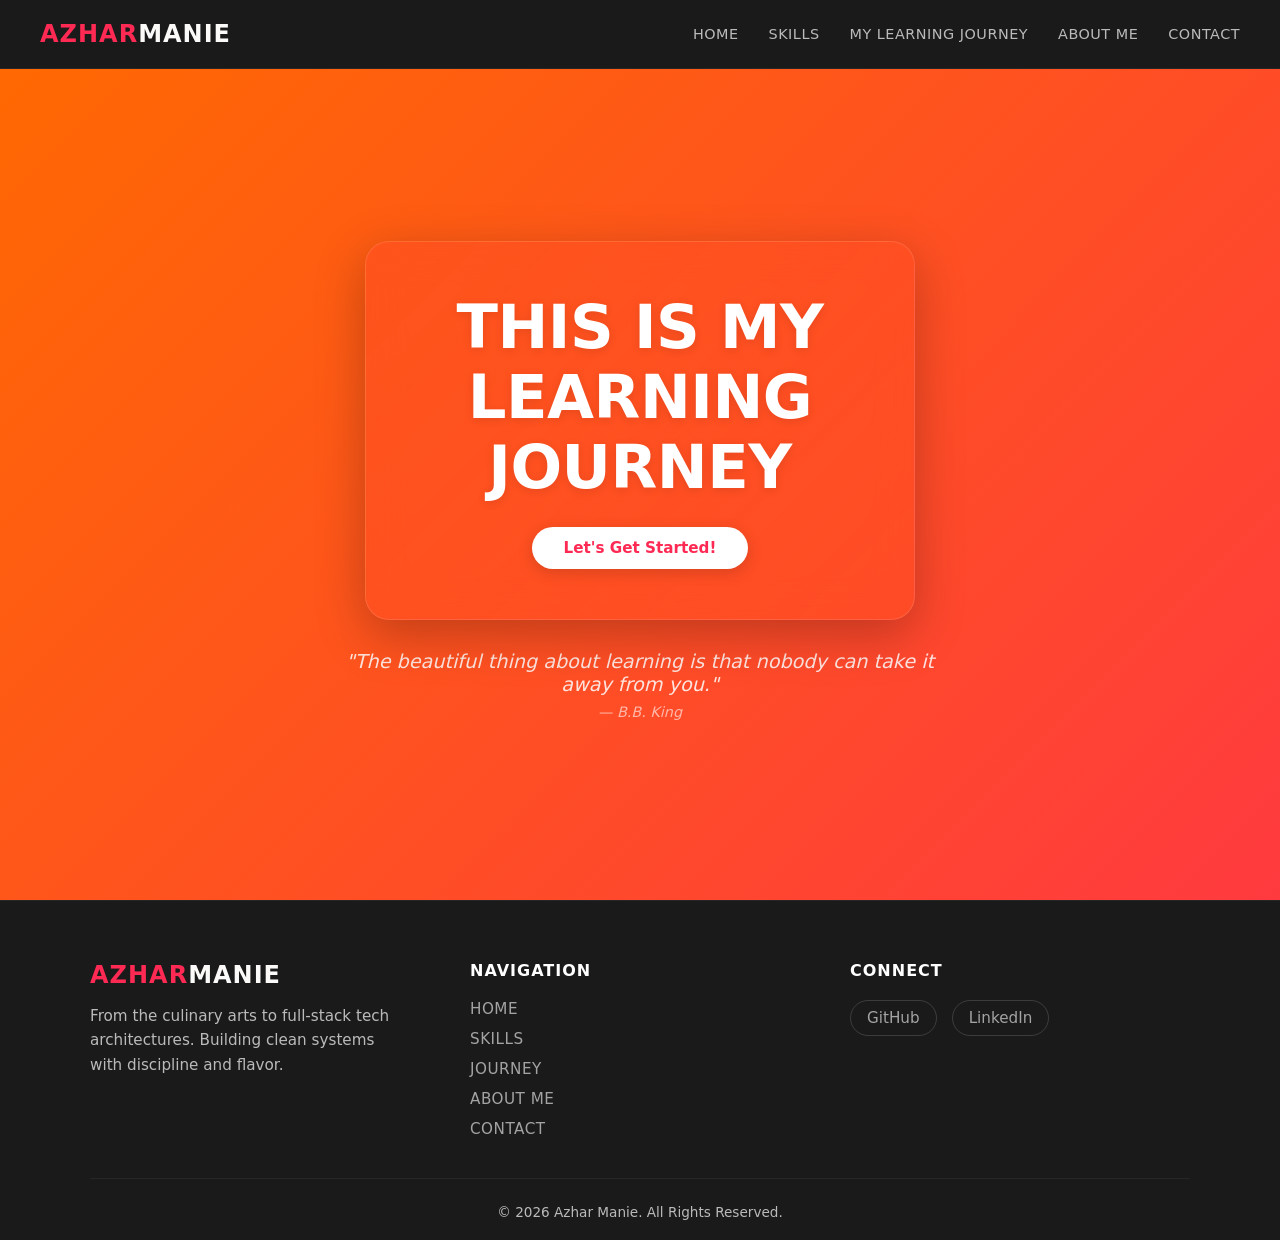
==== index.html @ bdbd527b "added my html and css files" ====
<!DOCTYPE html>
<html lang="en">
<head>
  <meta charset="UTF-8">
  <meta name="viewport" content="width=device-width, initial-scale=1.0">
  <title>My Journey | Home</title>
  <link rel="stylesheet" href="./style.css">
</head>

<body>
  <header>
    <h2 class="logo">AZHAR<span>MANIE</span></h2>
    <nav>
      <ul>
         <li><a href="./index.html">Home</a></li>
        <li><a href="./skills.html">Skills</a></li>
        <li><a href="./my_learning_journey.html">My Learning Journey</a></li>
        <li><a href="./about.html">About Me</a></li>
        <li><a href="./contact.html">Contact</a></li>
      </ul>
    </nav>
  </header>

  <main>
    <section class="hero">
      <div class="hero_card">
        <h1>This is My Learning Journey</h1>
        <a href="./skills.html" class="hero_btn">Let's Get Started!</a>
      </div>

      <figure class="quote-container">
        <blockquote>
          "The beautiful thing about learning is that nobody can take it away from you."
        </blockquote>
        <cite>— B.B. King</cite>
      </figure>
    </section>
  </main>

  <!-- Global Footer Component -->
  <footer>
    <div class="footer_container">
      <div class="footer_brand">
        <h3 class="logo">AZHAR<span>MANIE</span></h3>
        <p>From the culinary arts to full-stack tech architectures. Building clean systems with discipline and flavor.</p>
      </div>
      
      <div class="footer_links">
        <h4>Navigation</h4>
        <ul>
          <li><a href="./index.html">Home</a></li>
          <li><a href="./skills.html">Skills</a></li>
          <li><a href="./my_learning_journey.html">Journey</a></li>
          <li><a href="./about.html">About Me</a></li>
          <li><a href="./contact.html">Contact</a></li>
        </ul>
      </div>
      
      <div class="footer_socials">
        <h4>Connect</h4>
        <div class="social_icons">
          <a href="https://github.com/chefmanie27-pixel" target="_blank" rel="noopener" aria-label="GitHub">GitHub</a>
          <a href="www.linkedin.com/in/azhar-manie-b48244403" target="_blank" rel="noopener" aria-label="LinkedIn">LinkedIn</a>
        </div>
      </div>
    </div>
    
    <div class="footer_bottom">
      <p>&copy; 2026 Azhar Manie. All Rights Reserved.</p>
    </div>
  </footer>

</body>
</html>
---- style.css ----
html {
  scroll-behavior: smooth;
}

/* Base styles */
body {
  margin: 0;
  padding: 0;
  font-family: system-ui, -apple-system, BlinkMacSystemFont, 'Segoe UI', Roboto, Oxygen, Ubuntu, Cantarell, 'Open Sans', 'Helvetica Neue', sans-serif;
  background-color: #fff;
}

/* Header & Nav */
header {
  background-color: #1a1a1a; 
  color: white;
  padding: 20px 40px;
  display: flex;
  justify-content: space-between;
  align-items: center;
  position: fixed; 
  top: 0;
  left: 0;
  right: 0;
  box-sizing: border-box;
  z-index: 100;
  border-bottom: 1px solid rgba(255, 255, 255, 0.05);
}

ul {
  list-style-type: none;
  margin: 0;
  padding: 0;
  gap: 30px;
  display: flex;
}

li {
  cursor: pointer;
  text-transform: uppercase;
  font-size: 0.9rem;
  letter-spacing: 0.5px;
}

nav a {
  color: rgba(255, 255, 255, 0.7);
  text-decoration: none;
  transition: all 0.2s ease;
}

nav a:hover {
  color: #ff6a00; 
}

/* Logo */
.logo {
  font-size: 24px;
  font-weight: bold;
  color: #ff2a54; 
  margin: 0;
  letter-spacing: 1px;
}

.logo span {
  color: rgb(252, 249, 249);
}

/* Hero Section */
.hero {
  background: linear-gradient(-45deg, #ff2a54, #ff6a00, #ff2a54, #ff6a00); 
  width: 100%;
  height: 100vh;
  box-sizing: border-box;
  display: flex;
  flex-direction: column;
  justify-content: center;
  align-items: center;
  position: relative;
  padding: 100px 20px 20px 20px; 
  background-size: 400% 400%;
  animation: gradientBG 9s ease infinite;
}

/* Updated Keyframes for visible movement */
@keyframes gradientBG {
  0% {
    background-position: 0% 50%;
  }
  50% {
    background-position: 100% 50%;
  }
  100% {
    background-position: 0% 50%;
  }
}

/* Gradient-Matched Frosted Glass Showcase Card */
.hero_card {
  background: linear-gradient(
    135deg,
    rgba(255, 42, 84, 0.15) 0%, 
    rgba(255, 106, 0, 0.1) 100%    
  );
  
  border: 1px solid rgba(255, 255, 255, 0.12); 
  border-radius: 24px;
  padding: 50px 40px;
  backdrop-filter: blur(18px); 
  -webkit-backdrop-filter: blur(18px);
  
  max-width: 550px;
  width: 100%;
  display: flex;
  flex-direction: column;
  align-items: center;
  text-align: center;
  box-shadow: 0 15px 50px rgba(0, 0, 0, 0.25);
  box-sizing: border-box;
}

.hero h1 {
  font-size: clamp(2.2rem, 6vw, 3.8rem); 
  text-transform: uppercase;
  font-weight: 800;
  letter-spacing: -0.5px;
  color: white;
  margin: 0;
  text-shadow: 0 2px 10px rgba(0, 0, 0, 0.1);
}

/* Quote Layout */
.quote-container {
  font-size: 1.2rem;
  color: rgba(255, 255, 255, 0.85);
  margin-top: 30px;
  text-align: center;
  max-width: 600px;
}

.quote-container blockquote {
  margin: 0 0 8px 0;
  font-style: italic;
}

.quote-container cite {
  font-size: 0.9rem;
  opacity: 0.7;
  display: block;
}

/* Premium Contrast Button */
.hero_btn {
  display: inline-block; 
  padding: 12px 32px;
  font-size: 0.95rem;
  font-weight: 600;
  background-color: white; 
  color: #ff2a54;
  text-decoration: none;
  border-radius: 30px;
  margin-top: 25px;
  box-shadow: 0 4px 15px rgba(0, 0, 0, 0.15);
  transition: all 0.3s cubic-bezier(0.16, 1, 0.3, 1);
}

.hero_btn:hover {
  transform: translateY(-2px);
  box-shadow: 0 6px 20px rgba(0, 0, 0, 0.22);
  background-color: #f8f9fa;
}

/* ==========================================
   Skills Table Styles 
   ========================================== */

/* Main layout fix to prevent content hiding under the fixed header */
.skills_main {
  padding-top: 140px; 
  max-width: 1100px;
  margin: 0 auto;
  padding-left: 20px;
  padding-right: 20px;
  padding-bottom: 60px; /* Space at the bottom of the page */
}

.skills {
  text-align: center;
  margin-bottom: 40px;
}

.skills h1 {
  font-size: 2.5rem;
  color: #1a1a1a;
  margin-bottom: 10px;
}

.skills p {
  color: #666;
  font-size: 1.1rem;
  margin-bottom: 40px;
}

/* Table Container for responsiveness */
.skills-table {
  width: 100%;
  border-collapse: separate;
  border-spacing: 0;
  margin: 20px 0;
  border-radius: 12px;
  overflow: hidden; 
  box-shadow: 0 10px 30px rgba(0, 0, 0, 0.08);
}

/* Table Header */
.skills-table thead tr {
  background: linear-gradient(135deg, #ff2a54, #ff6a00);
  color: #ffffff;
  text-align: left;
  font-weight: 600;
  text-transform: uppercase;
  font-size: 0.85rem;
  letter-spacing: 1px;
}

.skills-table th, 
.skills-table td {
  padding: 18px 24px;
}

/* Table Body Row Styling */
.skills-table tbody tr {
  border-bottom: 1px solid #eeeeee;
  transition: background-color 0.2s ease;
  background-color: #ffffff;
}

/* Alternating Row Colors */
.skills-table tbody tr:nth-of-type(even) {
  background-color: #fcfcfc;
}

/* Hover Effect (Frosted subtle pink hint) */
.skills-table tbody tr:hover {
  background-color: rgba(255, 42, 84, 0.04);
  cursor: default;
}

/* Last Row Border Fix */
.skills-table tbody tr:last-of-type {
  border-bottom: 2px solid #ff6a00;
}

/* Highlighting the Category Column */
.skills-table td strong {
  color: #ff2a54;
  font-weight: 600;
}

/* Base styles for Skills Page Layout */
.skills_body {
  margin: 0;
  padding: 0;
  font-family: system-ui, -apple-system, BlinkMacSystemFont, 'Segoe UI', Roboto, Oxygen, Ubuntu, Cantarell, 'Open Sans', 'Helvetica Neue', sans-serif;
  
  /* A luxurious, ultra-soft warm backdrop */
  background-color: #faf8f7; 
  background-image: 
    radial-gradient(at 0% 0%, rgba(255, 42, 84, 0.03) 0px, transparent 50%),
    radial-gradient(at 100% 100%, rgba(255, 106, 0, 0.04) 0px, transparent 50%);
  background-attachment: fixed;
}

/* Unique Button styling for Skills Page context */
.skills_cta_container {
  text-align: center;
  margin-top: 40px;
}

.skills_btn {
  display: inline-block;
  padding: 14px 36px;
  font-size: 1rem;
  font-weight: 600;
  background: linear-gradient(135deg, #ff2a54, #ff6a00);
  color: white;
  text-decoration: none;
  border-radius: 30px;
  box-shadow: 0 5px 15px rgba(255, 42, 84, 0.2);
  transition: all 0.3s ease;
}

.skills_btn:hover {
  transform: translateY(-2px);
  box-shadow: 0 8px 22px rgba(255, 42, 84, 0.35);
  filter: brightness(1.05);
}

/* ==========================================
   Learning Journey Styles 
   ========================================== */

.journey_body {
  margin: 0;
  padding: 0;
  font-family: system-ui, -apple-system, BlinkMacSystemFont, 'Segoe UI', Roboto, Oxygen, Ubuntu, Cantarell, 'Open Sans', 'Helvetica Neue', sans-serif;
  background-color: #faf8f7; 
  background-image: 
    radial-gradient(at 0% 100%, rgba(255, 106, 0, 0.03) 0px, transparent 50%),
    radial-gradient(at 100% 0%, rgba(255, 42, 84, 0.04) 0px, transparent 50%);
  background-attachment: fixed;
}

.journey_main {
  padding-top: 140px; 
  max-width: 800px;
  margin: 0 auto;
  padding-left: 20px;
  padding-right: 20px;
  padding-bottom: 80px;
}

.journey_intro {
  text-align: center;
  margin-bottom: 60px;
}

.journey_intro h1 {
  font-size: 2.5rem;
  color: #1a1a1a;
  margin-bottom: 10px;
}

.journey_intro p {
  color: #666;
  font-size: 1.1rem;
}

/* Timeline Layout Elements */
.timeline {
  position: relative;
  border-left: 3px solid rgba(255, 42, 84, 0.15);
  margin: 0 auto;
  padding-left: 30px;
  max-width: 650px;
}

.timeline_item {
  position: relative;
  margin-bottom: 40px;
}

/* Timeline Interactive Dots */
.timeline_dot {
  position: absolute;
  width: 14px;
  height: 14px;
  background-color: #fff;
  border: 3px solid #ff6a00;
  border-radius: 50%;
  left: -39px;
  top: 24px;
  transition: all 0.3s ease;
  z-index: 2;
}

.timeline_item:hover .timeline_dot {
  background-color: #ff2a54;
  transform: scale(1.2);
  box-shadow: 0 0 10px rgba(255, 42, 84, 0.5);
}

.timeline_date {
  font-size: 0.9rem;
  font-weight: 700;
  color: #ff6a00;
  text-transform: uppercase;
  letter-spacing: 1px;
  margin-bottom: 5px;
}

/* Glassmorphism Timeline Cards */
.timeline_content {
  background: #ffffff;
  padding: 25px;
  border-radius: 16px;
  box-shadow: 0 8px 25px rgba(0, 0, 0, 0.04);
  border: 1px solid rgba(0, 0, 0, 0.02);
  transition: transform 0.3s ease, box-shadow 0.3s ease;
}

.timeline_content:hover {
  transform: translateX(5px);
  box-shadow: 0 12px 30px rgba(0, 0, 0, 0.08);
}

/* Highlight style for present tech state */
.timeline_content.highlight {
  border-left: 4px solid #ff2a54;
  background: linear-gradient(to right, rgba(255, 42, 84, 0.01), #ffffff);
}

.timeline_content h3 {
  margin: 0 0 5px 0;
  font-size: 1.3rem;
  color: #1a1a1a;
}

.timeline_location {
  display: inline-block;
  font-size: 0.85rem;
  color: #ff2a54;
  font-weight: 600;
  margin-bottom: 12px;
}

.timeline_content p {
  margin: 0;
  color: #555;
  line-height: 1.6;
  font-size: 0.95rem;
}

/* Bottom Journey CTA styling */
.journey_cta_container {
  text-align: center;
  margin-top: 50px;
}

.journey_btn {
  display: inline-block;
  padding: 14px 36px;
  font-size: 1rem;
  font-weight: 600;
  background: #1a1a1a;
  color: white;
  text-decoration: none;
  border-radius: 30px;
  box-shadow: 0 5px 15px rgba(0, 0, 0, 0.15);
  transition: all 0.3s ease;
}

.journey_btn:hover {
  transform: translateY(-2px);
  background-color: #ff2a54;
  box-shadow: 0 8px 22px rgba(255, 42, 84, 0.35);
}

/* ==========================================
   About Me Page Styles 
   ========================================== */

.about_body {
  margin: 0;
  padding: 0;
  font-family: system-ui, -apple-system, BlinkMacSystemFont, 'Segoe UI', Roboto, Oxygen, Ubuntu, Cantarell, 'Open Sans', 'Helvetica Neue', sans-serif;
  background-color: #faf8f7; 
  background-image: 
    radial-gradient(at 100% 100%, rgba(255, 42, 84, 0.03) 0px, transparent 50%),
    radial-gradient(at 0% 0%, rgba(255, 106, 0, 0.04) 0px, transparent 50%);
  background-attachment: fixed;
}

.about_main {
  padding-top: 140px; 
  max-width: 1000px;
  margin: 0 auto;
  padding-left: 20px;
  padding-right: 20px;
  padding-bottom: 80px;
}

/* Profile Content Section */
.about_profile {
  display: flex;
  align-items: center;
  justify-content: center;
  margin-bottom: 60px;
  text-align: center;
}

.about_text {
  max-width: 750px;
}

.about_subtitle {
  display: block;
  font-size: 0.9rem;
  font-weight: 700;
  color: #ff6a00;
  text-transform: uppercase;
  letter-spacing: 1.5px;
  margin-bottom: 10px;
}

.about_text h1 {
  font-size: 2.8rem;
  color: #1a1a1a;
  margin: 0 0 20px 0;
}

.about_text p {
  color: #555;
  font-size: 1.1rem;
  line-height: 1.7;
  margin-bottom: 20px;
}

/* Philosophy 3-Column Grid Layout */
.about_grid {
  display: grid;
  grid-template-columns: repeat(auto-fit, minmax(280px, 1fr));
  gap: 25px;
  margin-bottom: 60px;
}

.grid_card {
  background: #ffffff;
  padding: 35px 25px;
  border-radius: 16px;
  box-shadow: 0 10px 30px rgba(0, 0, 0, 0.04);
  border: 1px solid rgba(0, 0, 0, 0.01);
  transition: transform 0.3s ease, box-shadow 0.3s ease;
  text-align: center;
}

.grid_card:hover {
  transform: translateY(-5px);
  box-shadow: 0 15px 35px rgba(0, 0, 0, 0.08);
}

.card_icon {
  font-size: 2.5rem;
  margin-bottom: 15px;
}

.grid_card h3 {
  font-size: 1.3rem;
  color: #1a1a1a;
  margin: 0 0 12px 0;
}

.grid_card p {
  color: #666;
  font-size: 0.95rem;
  line-height: 1.6;
  margin: 0;
}

.grid_card em {
  color: #ff2a54;
  font-style: normal;
  font-weight: 600;
}

/* Bottom Profile CTA Layout */
.about_cta_container {
  text-align: center;
  border-top: 1px solid rgba(0, 0, 0, 0.06);
  padding-top: 40px;
}

.about_cta_container p {
  font-size: 1.1rem;
  color: #666;
  margin-bottom: 20px;
}

.about_btn {
  display: inline-block;
  padding: 14px 36px;
  font-size: 1rem;
  font-weight: 600;
  background: linear-gradient(135deg, #ff2a54, #ff6a00);
  color: white;
  text-decoration: none;
  border-radius: 30px;
  box-shadow: 0 5px 15px rgba(255, 42, 84, 0.2);
  transition: all 0.3s ease;
}

.about_btn:hover {
  transform: translateY(-2px);
  box-shadow: 0 8px 22px rgba(255, 42, 84, 0.35);
  filter: brightness(1.05);
}

/* ==========================================
   Contact Page Styles 
   ========================================== */

.contact_body {
  margin: 0;
  padding: 0;
  font-family: system-ui, -apple-system, BlinkMacSystemFont, 'Segoe UI', Roboto, Oxygen, Ubuntu, Cantarell, 'Open Sans', 'Helvetica Neue', sans-serif;
  background-color: #faf8f7; 
  background-image: 
    radial-gradient(at 0% 0%, rgba(255, 42, 84, 0.04) 0px, transparent 50%),
    radial-gradient(at 100% 100%, rgba(255, 106, 0, 0.03) 0px, transparent 50%);
  background-attachment: fixed;
}

.contact_main {
  padding-top: 140px; 
  max-width: 1000px;
  margin: 0 auto;
  padding-left: 20px;
  padding-right: 20px;
  padding-bottom: 80px;
}

.contact_intro {
  text-align: center;
  margin-bottom: 50px;
}

.contact_subtitle {
  display: block;
  font-size: 0.9rem;
  font-weight: 700;
  color: #ff6a00;
  text-transform: uppercase;
  letter-spacing: 1.5px;
  margin-bottom: 10px;
}

.contact_intro h1 {
  font-size: 2.5rem;
  color: #1a1a1a;
  margin: 0 0 10px 0;
}

.contact_intro p {
  color: #666;
  font-size: 1.1rem;
  max-width: 600px;
  margin: 0 auto;
}

/* Form & Info Layout Wrap */
.contact_container {
  display: grid;
  grid-template-columns: repeat(auto-fit, minmax(320px, 1fr));
  gap: 40px;
  background: #ffffff;
  border-radius: 24px;
  padding: 40px;
  box-shadow: 0 15px 40px rgba(0, 0, 0, 0.04);
  border: 1px solid rgba(0, 0, 0, 0.01);
}

/* Left Column Info Details */
.contact_info {
  padding-right: 20px;
}

.contact_info h3 {
  font-size: 1.6rem;
  color: #1a1a1a;
  margin: 0 0 15px 0;
}

.contact_info > p {
  color: #666;
  line-height: 1.6;
  margin-bottom: 35px;
}

.info_list {
  display: flex;
  flex-direction: column;
  gap: 25px;
}

.info_item {
  display: flex;
  align-items: flex-start;
  gap: 15px;
}

.info_icon {
  font-size: 1.4rem;
  background: rgba(255, 42, 84, 0.08);
  padding: 10px;
  border-radius: 12px;
  line-height: 1;
}

.info_item h4 {
  margin: 0 0 4px 0;
  font-size: 1rem;
  color: #1a1a1a;
}

.info_item p, 
.info_item a {
  margin: 0;
  color: #555;
  text-decoration: none;
  font-size: 0.95rem;
  transition: color 0.2s ease;
}

.info_item a:hover {
  color: #ff2a54;
}

/* Right Column Input Processing Elements */
.contact_form {
  display: flex;
  flex-direction: column;
  gap: 20px;
}

.form_group {
  display: flex;
  flex-direction: column;
  gap: 8px;
}

.form_group label {
  font-size: 0.85rem;
  font-weight: 600;
  text-transform: uppercase;
  color: #1a1a1a;
  letter-spacing: 0.5px;
}

.form_group input,
.form_group textarea {
  padding: 14px 18px;
  border: 1px solid #e2e8f0;
  border-radius: 12px;
  font-family: inherit;
  font-size: 0.95rem;
  color: #1a1a1a;
  background-color: #fcfcfc;
  transition: all 0.2s ease;
}

.form_group input:focus,
.form_group textarea:focus {
  outline: none;
  border-color: #ff2a54;
  background-color: #fff;
  box-shadow: 0 0 0 3px rgba(255, 42, 84, 0.12);
}

/* Beautiful Action Button */
.contact_submit_btn {
  display: inline-block;
  padding: 14px 30px;
  font-size: 1rem;
  font-weight: 600;
  background: linear-gradient(135deg, #ff2a54, #ff6a00);
  color: white;
  border: none;
  border-radius: 30px;
  cursor: pointer;
  box-shadow: 0 5px 15px rgba(255, 42, 84, 0.2);
  transition: all 0.3s ease;
  align-self: flex-start;
  margin-top: 10px;
}

.contact_submit_btn:hover {
  transform: translateY(-2px);
  box-shadow: 0 8px 22px rgba(255, 42, 84, 0.35);
  filter: brightness(1.05);
}

/* Responsive adjustments for narrow viewports */
@media (max-width: 480px) {
  .contact_container {
    padding: 25px 20px;
  }
  .contact_submit_btn {
    width: 100%;
    align-self: center;
  }
}

/* ==========================================
   Global Footer Styles 
   ========================================== */

footer {
  background-color: #1a1a1a;
  color: rgba(255, 255, 255, 0.7);
  padding: 60px 20px 20px 20px;
  margin-top: auto; /* Pushes footer down if page content is short */
  border-top: 1px solid rgba(255, 255, 255, 0.05);
  font-family: system-ui, -apple-system, BlinkMacSystemFont, sans-serif;
}

.footer_container {
  max-width: 1100px;
  margin: 0 auto;
  display: grid;
  grid-template-columns: repeat(auto-fit, minmax(250px, 1fr));
  gap: 40px;
  padding-bottom: 40px;
}

/* Brand Column */
.footer_brand .logo {
  margin-bottom: 15px;
}

.footer_brand p {
  font-size: 0.95rem;
  line-height: 1.6;
  margin: 0;
  max-width: 320px;
}

/* Header Columns */
.footer_links h4,
.footer_socials h4 {
  color: #ffffff;
  font-size: 1rem;
  text-transform: uppercase;
  letter-spacing: 1px;
  margin: 0 0 20px 0;
}

/* Nav Link Redefinitions for Footer */
.footer_links ul {
  display: flex;
  flex-direction: column;
  gap: 12px;
}

.footer_links a {
  color: rgba(255, 255, 255, 0.6);
  text-decoration: none;
  font-size: 0.95rem;
  transition: color 0.2s ease;
}

.footer_links a:hover {
  color: #ff6a00;
}

/* Social Icon Blocks */
.social_icons {
  display: flex;
  gap: 15px;
}

.social_icons a {
  color: rgba(255, 255, 255, 0.6);
  text-decoration: none;
  font-size: 0.95rem;
  border: 1px solid rgba(255, 255, 255, 0.15);
  padding: 8px 16px;
  border-radius: 20px;
  transition: all 0.2s ease;
}

.social_icons a:hover {
  color: #fff;
  border-color: #ff2a54;
  background-color: #ff2a54;
}

/* Copyright Bar */
.footer_bottom {
  max-width: 1100px;
  margin: 0 auto;
  padding-top: 25px;
  border-top: 1px solid rgba(255, 255, 255, 0.05);
  text-align: center;
  font-size: 0.85rem;
}

.footer_bottom p {
  margin: 0;
}

/* Flex layout backup rule to ensure footers stay low on short viewport heights */
body {
  display: flex;
  flex-direction: column;
  min-height: 100vh;
}


/* ==========================================
   ADDED RESPONSIVE MEDIA QUERIES
   ========================================== */

/* Tablet & Smaller Devices (992px and below) */
@media (max-width: 992px) {
  header {
    padding: 15px 25px;
  }

  .skills_main, .journey_main, .about_main, .contact_main {
    padding-top: 100px; /* Accounts for narrower header on mobile */
  }

  .about_text h1 {
    font-size: 2.3rem;
  }
}

/* Small Tablets / Large Phones (768px and below) */
@media (max-width: 768px) {
  header {
    flex-direction: column;
    gap: 15px;
    text-align: center;
    position: static; /* Allows natural layout flow if menu elements wrap */
  }

  .skills_main, .journey_main, .about_main, .contact_main {
    padding-top: 40px; 
  }

  ul {
    gap: 15px;
    justify-content: center;
    flex-wrap: wrap;
  }

  .hero {
    height: auto;
    padding: 80px 20px;
  }

  .hero_card {
    padding: 35px 20px;
  }

  /* Transform table into card layout for smaller screens */
  .skills-table, 
  .skills-table thead, 
  .skills-table tbody, 
  .skills-table th, 
  .skills-table td, 
  .skills-table tr {
    display: block;
    width: 100%;
  }

  .skills-table thead {
    display: none; /* Hide standard headers */
  }

  .skills-table tbody tr {
    margin-bottom: 20px;
    border: 1px solid #e2e8f0;
    border-radius: 12px;
    box-shadow: 0 4px 10px rgba(0,0,0,0.02);
  }

  .skills-table td {
    text-align: right;
    padding-left: 50%;
    position: relative;
    border-bottom: 1px solid #f1f1f1;
  }

  .skills-table td:last-child {
    border-bottom: none;
  }

  /* Dynamically generate pseudo table headers on mobile */
  .skills-table td::before {
    content: attr(data-label);
    position: absolute;
    left: 20px;
    width: 45%;
    padding-right: 10px;
    text-align: left;
    font-weight: 600;
    color: #1a1a1a;
  }

  .skills-table td strong {
    display: inline-block;
  }

  /* Timeline line adjustment */
  .timeline {
    border-left: 2px solid rgba(255, 42, 84, 0.15);
    padding-left: 20px;
  }

  .timeline_dot {
    left: -29px;
    top: 22px;
  }
}

/* Extra Small Mobile Devices (480px and below) */
@media (max-width: 480px) {
  .logo {
    font-size: 20px;
  }

  li {
    font-size: 0.8rem;
  }

  .quote-container {
    font-size: 1rem;
  }

  .skills h1, .journey_intro h1, .contact_intro h1 {
    font-size: 2rem;
  }

  .about_text h1 {
    font-size: 1.8rem;
  }

  .contact_container {
    padding: 20px;
    gap: 25px;
  }

  .footer_container {
    gap: 30px;
  }
}
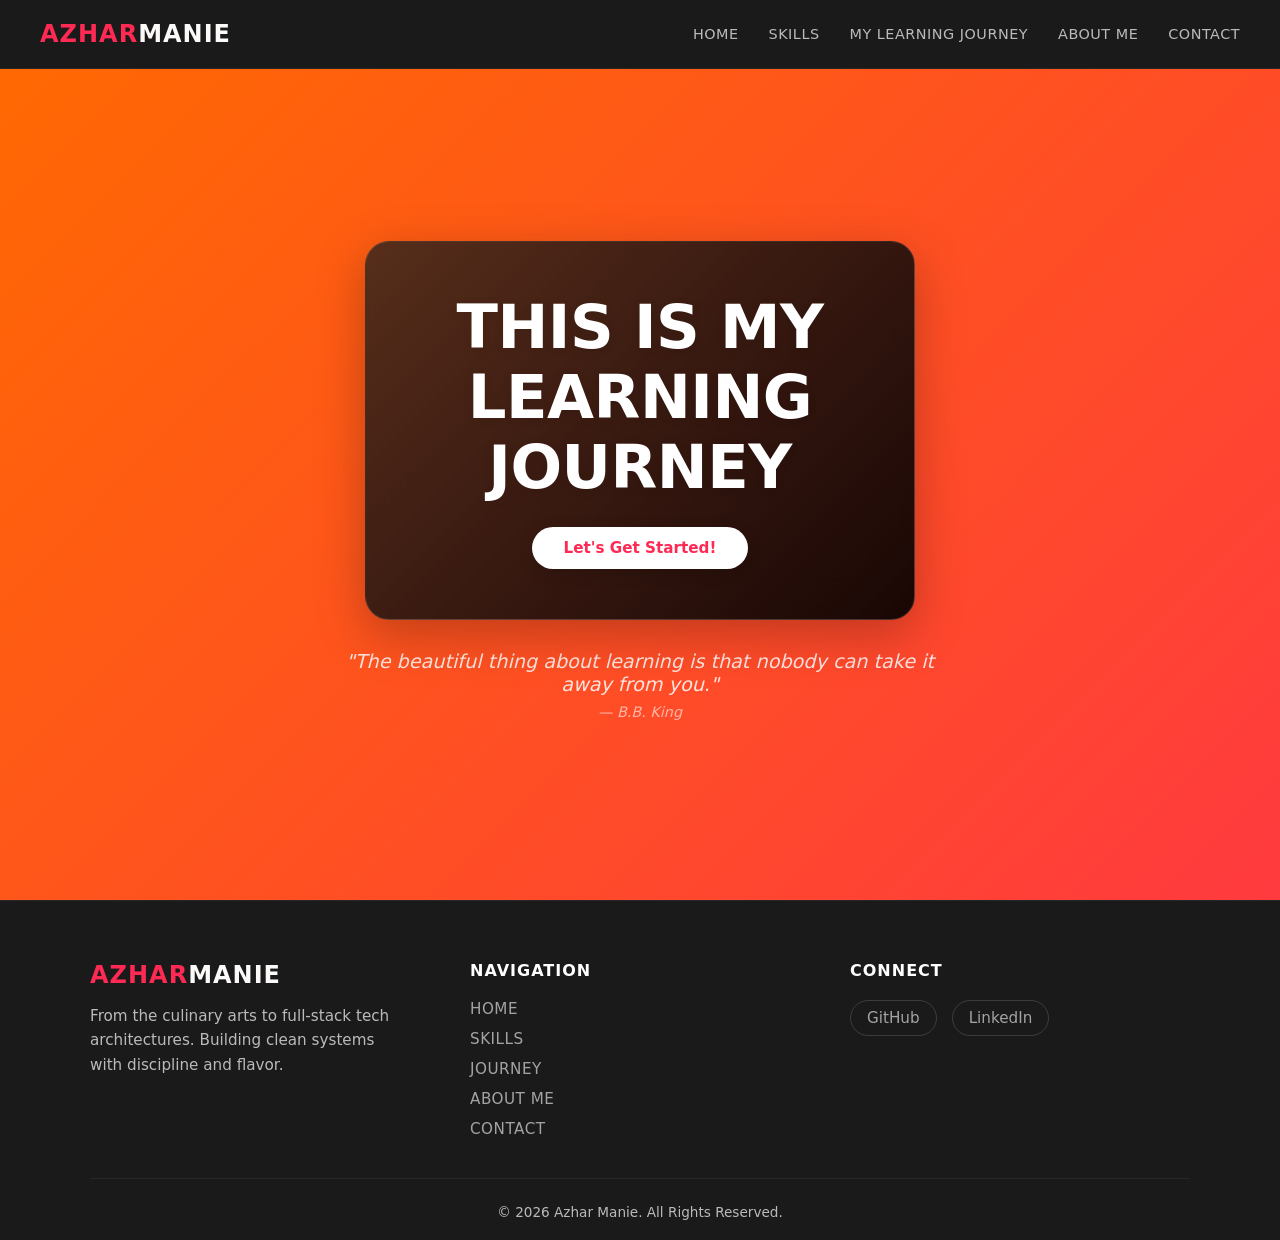
==== commit d595a94f: "updated links and fixed syntax" ====
--- a/index.html
+++ b/index.html
@@ -60,7 +60,7 @@
         <h4>Connect</h4>
         <div class="social_icons">
           <a href="https://github.com/chefmanie27-pixel" target="_blank" rel="noopener" aria-label="GitHub">GitHub</a>
-          <a href="www.linkedin.com/in/azhar-manie-b48244403" target="_blank" rel="noopener" aria-label="LinkedIn">LinkedIn</a>
+          <a href="https://www.linkedin.com/in/azhar-manie-b48244403/?skipRedirect=true" target="_blank" rel="noopener" aria-label="LinkedIn">LinkedIn</a>
         </div>
       </div>
     </div>
--- a/style.css
+++ b/style.css
@@ -1,16 +1,23 @@
+/* ==========================================
+   1. Global Resets & Base Styles
+   ========================================== */
 html {
   scroll-behavior: smooth;
 }
 
-/* Base styles */
 body {
   margin: 0;
   padding: 0;
   font-family: system-ui, -apple-system, BlinkMacSystemFont, 'Segoe UI', Roboto, Oxygen, Ubuntu, Cantarell, 'Open Sans', 'Helvetica Neue', sans-serif;
   background-color: #fff;
-}
-
-/* Header & Nav */
+  display: flex;
+  flex-direction: column;
+  min-height: 100vh;
+}
+
+/* ==========================================
+   2. Header & Navigation Layout
+   ========================================== */
 header {
   background-color: #1a1a1a; 
   color: white;
@@ -27,6 +34,18 @@
   border-bottom: 1px solid rgba(255, 255, 255, 0.05);
 }
 
+.logo {
+  font-size: 24px;
+  font-weight: bold;
+  color: #ff2a54; 
+  margin: 0;
+  letter-spacing: 1px;
+}
+
+.logo span {
+  color: rgb(252, 249, 249);
+}
+
 ul {
   list-style-type: none;
   margin: 0;
@@ -52,20 +71,9 @@
   color: #ff6a00; 
 }
 
-/* Logo */
-.logo {
-  font-size: 24px;
-  font-weight: bold;
-  color: #ff2a54; 
-  margin: 0;
-  letter-spacing: 1px;
-}
-
-.logo span {
-  color: rgb(252, 249, 249);
-}
-
-/* Hero Section */
+/* ==========================================
+   3. Hero Section
+   ========================================== */
 .hero {
   background: linear-gradient(-45deg, #ff2a54, #ff6a00, #ff2a54, #ff6a00); 
   width: 100%;
@@ -81,33 +89,20 @@
   animation: gradientBG 9s ease infinite;
 }
 
-/* Updated Keyframes for visible movement */
 @keyframes gradientBG {
-  0% {
-    background-position: 0% 50%;
-  }
-  50% {
-    background-position: 100% 50%;
-  }
-  100% {
-    background-position: 0% 50%;
-  }
-}
-
-/* Gradient-Matched Frosted Glass Showcase Card */
+  0%, 100% { background-position: 0% 50%; }
+  50% { background-position: 100% 50%; }
+}
+
 .hero_card {
-  background: linear-gradient(
-    135deg,
-    rgba(255, 42, 84, 0.15) 0%, 
-    rgba(255, 106, 0, 0.1) 100%    
-  );
+  /* Replace 'background: black;' with this: */
+  background: linear-gradient(135deg, rgba(30, 30, 30, 0.75) 0%, rgba(0, 0, 0, 0.9) 100%);
   
   border: 1px solid rgba(255, 255, 255, 0.12); 
   border-radius: 24px;
   padding: 50px 40px;
   backdrop-filter: blur(18px); 
   -webkit-backdrop-filter: blur(18px);
-  
   max-width: 550px;
   width: 100%;
   display: flex;
@@ -128,7 +123,6 @@
   text-shadow: 0 2px 10px rgba(0, 0, 0, 0.1);
 }
 
-/* Quote Layout */
 .quote-container {
   font-size: 1.2rem;
   color: rgba(255, 255, 255, 0.85);
@@ -148,7 +142,6 @@
   display: block;
 }
 
-/* Premium Contrast Button */
 .hero_btn {
   display: inline-block; 
   padding: 12px 32px;
@@ -170,37 +163,69 @@
 }
 
 /* ==========================================
-   Skills Table Styles 
-   ========================================== */
-
-/* Main layout fix to prevent content hiding under the fixed header */
-.skills_main {
+   4. Shared Page Layout Adjustments
+   ========================================== */
+.skills_main, .journey_main, .about_main, .contact_main {
   padding-top: 140px; 
-  max-width: 1100px;
-  margin: 0 auto;
   padding-left: 20px;
   padding-right: 20px;
-  padding-bottom: 60px; /* Space at the bottom of the page */
-}
-
+  padding-bottom: 80px;
+  margin: 0 auto;
+}
+
+.skills_main, .contact_main { max-width: 1100px; }
+.journey_main { max-width: 800px; }
+.about_main { max-width: 1000px; }
+
+.skills_body, .journey_body, .about_body, .contact_body {
+  margin: 0;
+  padding: 0;
+  background-color: #faf8f7; 
+  background-attachment: fixed;
+}
+
+.skills_body {
+  background-image: 
+    radial-gradient(at 0% 0%, rgba(255, 42, 84, 0.03) 0px, transparent 50%),
+    radial-gradient(at 100% 100%, rgba(255, 106, 0, 0.04) 0px, transparent 50%);
+}
+.journey_body {
+  background-image: 
+    radial-gradient(at 0% 100%, rgba(255, 106, 0, 0.03) 0px, transparent 50%),
+    radial-gradient(at 100% 0%, rgba(255, 42, 84, 0.04) 0px, transparent 50%);
+}
+.about_body {
+  background-image: 
+    radial-gradient(at 100% 100%, rgba(255, 42, 84, 0.03) 0px, transparent 50%),
+    radial-gradient(at 0% 0%, rgba(255, 106, 0, 0.04) 0px, transparent 50%);
+}
+.contact_body {
+  background-image: 
+    radial-gradient(at 0% 0%, rgba(255, 42, 84, 0.04) 0px, transparent 50%),
+    radial-gradient(at 100% 100%, rgba(255, 106, 0, 0.03) 0px, transparent 50%);
+}
+
+/* ==========================================
+   5. Skills Table & CTA Elements
+   ========================================== */
 .skills {
   text-align: center;
   margin-bottom: 40px;
 }
 
-.skills h1 {
+.skills h1, .journey_intro h1, .contact_intro h1 {
   font-size: 2.5rem;
   color: #1a1a1a;
   margin-bottom: 10px;
 }
 
-.skills p {
+.skills p, .journey_intro p, .contact_intro p {
   color: #666;
   font-size: 1.1rem;
-  margin-bottom: 40px;
-}
-
-/* Table Container for responsiveness */
+}
+
+.skills p { margin-bottom: 40px; }
+
 .skills-table {
   width: 100%;
   border-collapse: separate;
@@ -211,7 +236,6 @@
   box-shadow: 0 10px 30px rgba(0, 0, 0, 0.08);
 }
 
-/* Table Header */
 .skills-table thead tr {
   background: linear-gradient(135deg, #ff2a54, #ff6a00);
   color: #ffffff;
@@ -227,56 +251,40 @@
   padding: 18px 24px;
 }
 
-/* Table Body Row Styling */
 .skills-table tbody tr {
   border-bottom: 1px solid #eeeeee;
   transition: background-color 0.2s ease;
   background-color: #ffffff;
 }
 
-/* Alternating Row Colors */
 .skills-table tbody tr:nth-of-type(even) {
   background-color: #fcfcfc;
 }
 
-/* Hover Effect (Frosted subtle pink hint) */
 .skills-table tbody tr:hover {
   background-color: rgba(255, 42, 84, 0.04);
   cursor: default;
 }
 
-/* Last Row Border Fix */
 .skills-table tbody tr:last-of-type {
   border-bottom: 2px solid #ff6a00;
 }
 
-/* Highlighting the Category Column */
 .skills-table td strong {
   color: #ff2a54;
   font-weight: 600;
 }
 
-/* Base styles for Skills Page Layout */
-.skills_body {
-  margin: 0;
-  padding: 0;
-  font-family: system-ui, -apple-system, BlinkMacSystemFont, 'Segoe UI', Roboto, Oxygen, Ubuntu, Cantarell, 'Open Sans', 'Helvetica Neue', sans-serif;
-  
-  /* A luxurious, ultra-soft warm backdrop */
-  background-color: #faf8f7; 
-  background-image: 
-    radial-gradient(at 0% 0%, rgba(255, 42, 84, 0.03) 0px, transparent 50%),
-    radial-gradient(at 100% 100%, rgba(255, 106, 0, 0.04) 0px, transparent 50%);
-  background-attachment: fixed;
-}
-
-/* Unique Button styling for Skills Page context */
 .skills_cta_container {
   text-align: center;
-  margin-top: 40px;
-}
-
-.skills_btn {
+  margin-top: 50px;
+  display: flex;
+  justify-content: center;
+  align-items: center;
+  gap: 20px;
+}
+
+.skills_btn, .about_btn {
   display: inline-block;
   padding: 14px 36px;
   font-size: 1rem;
@@ -289,53 +297,42 @@
   transition: all 0.3s ease;
 }
 
-.skills_btn:hover {
+.skills_btn:hover, .about_btn:hover {
   transform: translateY(-2px);
   box-shadow: 0 8px 22px rgba(255, 42, 84, 0.35);
   filter: brightness(1.05);
 }
 
-/* ==========================================
-   Learning Journey Styles 
-   ========================================== */
-
-.journey_body {
-  margin: 0;
-  padding: 0;
-  font-family: system-ui, -apple-system, BlinkMacSystemFont, 'Segoe UI', Roboto, Oxygen, Ubuntu, Cantarell, 'Open Sans', 'Helvetica Neue', sans-serif;
-  background-color: #faf8f7; 
-  background-image: 
-    radial-gradient(at 0% 100%, rgba(255, 106, 0, 0.03) 0px, transparent 50%),
-    radial-gradient(at 100% 0%, rgba(255, 42, 84, 0.04) 0px, transparent 50%);
-  background-attachment: fixed;
-}
-
-.journey_main {
-  padding-top: 140px; 
-  max-width: 800px;
-  margin: 0 auto;
-  padding-left: 20px;
-  padding-right: 20px;
-  padding-bottom: 80px;
-}
-
+.skills_btn_outline {
+  display: inline-block;
+  padding: 13px 35px;
+  font-size: 1rem;
+  font-weight: 600;
+  color: #ff2a54;
+  background: #ffffff;
+  text-decoration: none;
+  border-radius: 30px;
+  border: 2px solid #ff2a54;
+  box-shadow: 0 5px 15px rgba(0, 0, 0, 0.03);
+  transition: all 0.3s cubic-bezier(0.16, 1, 0.3, 1);
+}
+
+.skills_btn_outline:hover {
+  transform: translateY(-2px);
+  color: #ffffff;
+  background: linear-gradient(135deg, #ff2a54, #ff6a00);
+  border-color: transparent;
+  box-shadow: 0 8px 22px rgba(255, 42, 84, 0.25);
+}
+
+/* ==========================================
+   6. Learning Journey Timeline Section
+   ========================================== */
 .journey_intro {
   text-align: center;
   margin-bottom: 60px;
 }
 
-.journey_intro h1 {
-  font-size: 2.5rem;
-  color: #1a1a1a;
-  margin-bottom: 10px;
-}
-
-.journey_intro p {
-  color: #666;
-  font-size: 1.1rem;
-}
-
-/* Timeline Layout Elements */
 .timeline {
   position: relative;
   border-left: 3px solid rgba(255, 42, 84, 0.15);
@@ -349,7 +346,6 @@
   margin-bottom: 40px;
 }
 
-/* Timeline Interactive Dots */
 .timeline_dot {
   position: absolute;
   width: 14px;
@@ -378,7 +374,6 @@
   margin-bottom: 5px;
 }
 
-/* Glassmorphism Timeline Cards */
 .timeline_content {
   background: #ffffff;
   padding: 25px;
@@ -393,7 +388,6 @@
   box-shadow: 0 12px 30px rgba(0, 0, 0, 0.08);
 }
 
-/* Highlight style for present tech state */
 .timeline_content.highlight {
   border-left: 4px solid #ff2a54;
   background: linear-gradient(to right, rgba(255, 42, 84, 0.01), #ffffff);
@@ -420,7 +414,6 @@
   font-size: 0.95rem;
 }
 
-/* Bottom Journey CTA styling */
 .journey_cta_container {
   text-align: center;
   margin-top: 50px;
@@ -446,30 +439,8 @@
 }
 
 /* ==========================================
-   About Me Page Styles 
-   ========================================== */
-
-.about_body {
-  margin: 0;
-  padding: 0;
-  font-family: system-ui, -apple-system, BlinkMacSystemFont, 'Segoe UI', Roboto, Oxygen, Ubuntu, Cantarell, 'Open Sans', 'Helvetica Neue', sans-serif;
-  background-color: #faf8f7; 
-  background-image: 
-    radial-gradient(at 100% 100%, rgba(255, 42, 84, 0.03) 0px, transparent 50%),
-    radial-gradient(at 0% 0%, rgba(255, 106, 0, 0.04) 0px, transparent 50%);
-  background-attachment: fixed;
-}
-
-.about_main {
-  padding-top: 140px; 
-  max-width: 1000px;
-  margin: 0 auto;
-  padding-left: 20px;
-  padding-right: 20px;
-  padding-bottom: 80px;
-}
-
-/* Profile Content Section */
+   7. About Me Styling
+   ========================================== */
 .about_profile {
   display: flex;
   align-items: center;
@@ -482,7 +453,7 @@
   max-width: 750px;
 }
 
-.about_subtitle {
+.about_subtitle, .contact_subtitle {
   display: block;
   font-size: 0.9rem;
   font-weight: 700;
@@ -498,14 +469,13 @@
   margin: 0 0 20px 0;
 }
 
-.about_text p {
+.about_text p, .about_cta_container p {
   color: #555;
   font-size: 1.1rem;
   line-height: 1.7;
   margin-bottom: 20px;
 }
 
-/* Philosophy 3-Column Grid Layout */
 .about_grid {
   display: grid;
   grid-template-columns: repeat(auto-fit, minmax(280px, 1fr));
@@ -552,91 +522,25 @@
   font-weight: 600;
 }
 
-/* Bottom Profile CTA Layout */
 .about_cta_container {
   text-align: center;
   border-top: 1px solid rgba(0, 0, 0, 0.06);
   padding-top: 40px;
 }
 
-.about_cta_container p {
-  font-size: 1.1rem;
-  color: #666;
-  margin-bottom: 20px;
-}
-
-.about_btn {
-  display: inline-block;
-  padding: 14px 36px;
-  font-size: 1rem;
-  font-weight: 600;
-  background: linear-gradient(135deg, #ff2a54, #ff6a00);
-  color: white;
-  text-decoration: none;
-  border-radius: 30px;
-  box-shadow: 0 5px 15px rgba(255, 42, 84, 0.2);
-  transition: all 0.3s ease;
-}
-
-.about_btn:hover {
-  transform: translateY(-2px);
-  box-shadow: 0 8px 22px rgba(255, 42, 84, 0.35);
-  filter: brightness(1.05);
-}
-
-/* ==========================================
-   Contact Page Styles 
-   ========================================== */
-
-.contact_body {
-  margin: 0;
-  padding: 0;
-  font-family: system-ui, -apple-system, BlinkMacSystemFont, 'Segoe UI', Roboto, Oxygen, Ubuntu, Cantarell, 'Open Sans', 'Helvetica Neue', sans-serif;
-  background-color: #faf8f7; 
-  background-image: 
-    radial-gradient(at 0% 0%, rgba(255, 42, 84, 0.04) 0px, transparent 50%),
-    radial-gradient(at 100% 100%, rgba(255, 106, 0, 0.03) 0px, transparent 50%);
-  background-attachment: fixed;
-}
-
-.contact_main {
-  padding-top: 140px; 
-  max-width: 1000px;
-  margin: 0 auto;
-  padding-left: 20px;
-  padding-right: 20px;
-  padding-bottom: 80px;
-}
-
+/* ==========================================
+   8. Contact Information & Processing Form
+   ========================================== */
 .contact_intro {
   text-align: center;
   margin-bottom: 50px;
 }
 
-.contact_subtitle {
-  display: block;
-  font-size: 0.9rem;
-  font-weight: 700;
-  color: #ff6a00;
-  text-transform: uppercase;
-  letter-spacing: 1.5px;
-  margin-bottom: 10px;
-}
-
-.contact_intro h1 {
-  font-size: 2.5rem;
-  color: #1a1a1a;
-  margin: 0 0 10px 0;
-}
-
 .contact_intro p {
-  color: #666;
-  font-size: 1.1rem;
   max-width: 600px;
   margin: 0 auto;
 }
 
-/* Form & Info Layout Wrap */
 .contact_container {
   display: grid;
   grid-template-columns: repeat(auto-fit, minmax(320px, 1fr));
@@ -648,7 +552,6 @@
   border: 1px solid rgba(0, 0, 0, 0.01);
 }
 
-/* Left Column Info Details */
 .contact_info {
   padding-right: 20px;
 }
@@ -704,7 +607,6 @@
   color: #ff2a54;
 }
 
-/* Right Column Input Processing Elements */
 .contact_form {
   display: flex;
   flex-direction: column;
@@ -745,7 +647,6 @@
   box-shadow: 0 0 0 3px rgba(255, 42, 84, 0.12);
 }
 
-/* Beautiful Action Button */
 .contact_submit_btn {
   display: inline-block;
   padding: 14px 30px;
@@ -768,28 +669,15 @@
   filter: brightness(1.05);
 }
 
-/* Responsive adjustments for narrow viewports */
-@media (max-width: 480px) {
-  .contact_container {
-    padding: 25px 20px;
-  }
-  .contact_submit_btn {
-    width: 100%;
-    align-self: center;
-  }
-}
-
-/* ==========================================
-   Global Footer Styles 
-   ========================================== */
-
+/* ==========================================
+   9. Structural Site Footer
+   ========================================== */
 footer {
   background-color: #1a1a1a;
   color: rgba(255, 255, 255, 0.7);
   padding: 60px 20px 20px 20px;
-  margin-top: auto; /* Pushes footer down if page content is short */
+  margin-top: auto; 
   border-top: 1px solid rgba(255, 255, 255, 0.05);
-  font-family: system-ui, -apple-system, BlinkMacSystemFont, sans-serif;
 }
 
 .footer_container {
@@ -801,7 +689,6 @@
   padding-bottom: 40px;
 }
 
-/* Brand Column */
 .footer_brand .logo {
   margin-bottom: 15px;
 }
@@ -813,7 +700,6 @@
   max-width: 320px;
 }
 
-/* Header Columns */
 .footer_links h4,
 .footer_socials h4 {
   color: #ffffff;
@@ -823,7 +709,6 @@
   margin: 0 0 20px 0;
 }
 
-/* Nav Link Redefinitions for Footer */
 .footer_links ul {
   display: flex;
   flex-direction: column;
@@ -841,7 +726,6 @@
   color: #ff6a00;
 }
 
-/* Social Icon Blocks */
 .social_icons {
   display: flex;
   gap: 15px;
@@ -863,7 +747,6 @@
   background-color: #ff2a54;
 }
 
-/* Copyright Bar */
 .footer_bottom {
   max-width: 1100px;
   margin: 0 auto;
@@ -877,95 +760,70 @@
   margin: 0;
 }
 
-/* Flex layout backup rule to ensure footers stay low on short viewport heights */
-body {
-  display: flex;
-  flex-direction: column;
-  min-height: 100vh;
-}
-
-
-/* ==========================================
-   ADDED RESPONSIVE MEDIA QUERIES
-   ========================================== */
-
-/* Tablet & Smaller Devices (992px and below) */
+/* ==========================================
+   10. Media Queries & Responsive Layouts
+   ========================================== */
+
+/* Tablet & Smaller Devices */
 @media (max-width: 992px) {
   header {
     padding: 15px 25px;
   }
-
   .skills_main, .journey_main, .about_main, .contact_main {
-    padding-top: 100px; /* Accounts for narrower header on mobile */
-  }
-
+    padding-top: 100px; 
+  }
   .about_text h1 {
     font-size: 2.3rem;
   }
 }
 
-/* Small Tablets / Large Phones (768px and below) */
+/* Small Tablets / Large Phones */
 @media (max-width: 768px) {
   header {
     flex-direction: column;
     gap: 15px;
     text-align: center;
-    position: static; /* Allows natural layout flow if menu elements wrap */
-  }
-
+  }
   .skills_main, .journey_main, .about_main, .contact_main {
-    padding-top: 40px; 
-  }
-
+    padding-top: 140px; 
+  }
   ul {
     gap: 15px;
     justify-content: center;
     flex-wrap: wrap;
   }
-
   .hero {
     height: auto;
     padding: 80px 20px;
   }
-
   .hero_card {
     padding: 35px 20px;
   }
 
-  /* Transform table into card layout for smaller screens */
-  .skills-table, 
-  .skills-table thead, 
-  .skills-table tbody, 
-  .skills-table th, 
-  .skills-table td, 
-  .skills-table tr {
+  /* Structural UI Flattening for Native Responsive Mobile Tables */
+  .skills-table, .skills-table thead, .skills-table tbody, .skills-table th, .skills-table td, .skills-table tr {
     display: block;
     width: 100%;
   }
-
   .skills-table thead {
-    display: none; /* Hide standard headers */
-  }
-
+    display: none; 
+  }
   .skills-table tbody tr {
     margin-bottom: 20px;
     border: 1px solid #e2e8f0;
     border-radius: 12px;
     box-shadow: 0 4px 10px rgba(0,0,0,0.02);
   }
-
   .skills-table td {
     text-align: right;
     padding-left: 50%;
     position: relative;
     border-bottom: 1px solid #f1f1f1;
-  }
-
+    box-sizing: border-box;
+  }
   .skills-table td:last-child {
     border-bottom: none;
   }
-
-  /* Dynamically generate pseudo table headers on mobile */
   .skills-table td::before {
     content: attr(data-label);
     position: absolute;
@@ -976,50 +834,44 @@
     font-weight: 600;
     color: #1a1a1a;
   }
-
   .skills-table td strong {
     display: inline-block;
   }
 
-  /* Timeline line adjustment */
   .timeline {
     border-left: 2px solid rgba(255, 42, 84, 0.15);
     padding-left: 20px;
   }
-
   .timeline_dot {
     left: -29px;
     top: 22px;
   }
 }
 
-/* Extra Small Mobile Devices (480px and below) */
+/* Extra Small Mobile Devices */
 @media (max-width: 480px) {
-  .logo {
-    font-size: 20px;
-  }
-
-  li {
-    font-size: 0.8rem;
-  }
-
-  .quote-container {
-    font-size: 1rem;
-  }
-
-  .skills h1, .journey_intro h1, .contact_intro h1 {
-    font-size: 2rem;
-  }
-
-  .about_text h1 {
-    font-size: 1.8rem;
-  }
-
+  .logo { font-size: 20px; }
+  li { font-size: 0.8rem; }
+  .quote-container { font-size: 1rem; }
+  .skills h1, .journey_intro h1, .contact_intro h1 { font-size: 2rem; }
+  .about_text h1 { font-size: 1.8rem; }
+  
+  .skills_cta_container {
+    flex-direction: column;
+    gap: 15px;
+  }
+  .skills_btn, .skills_btn_outline {
+    width: 80%;
+    box-sizing: border-box;
+  }
   .contact_container {
     padding: 20px;
     gap: 25px;
   }
-
+  .contact_submit_btn {
+    width: 100%;
+    align-self: center;
+  }
   .footer_container {
     gap: 30px;
   }
